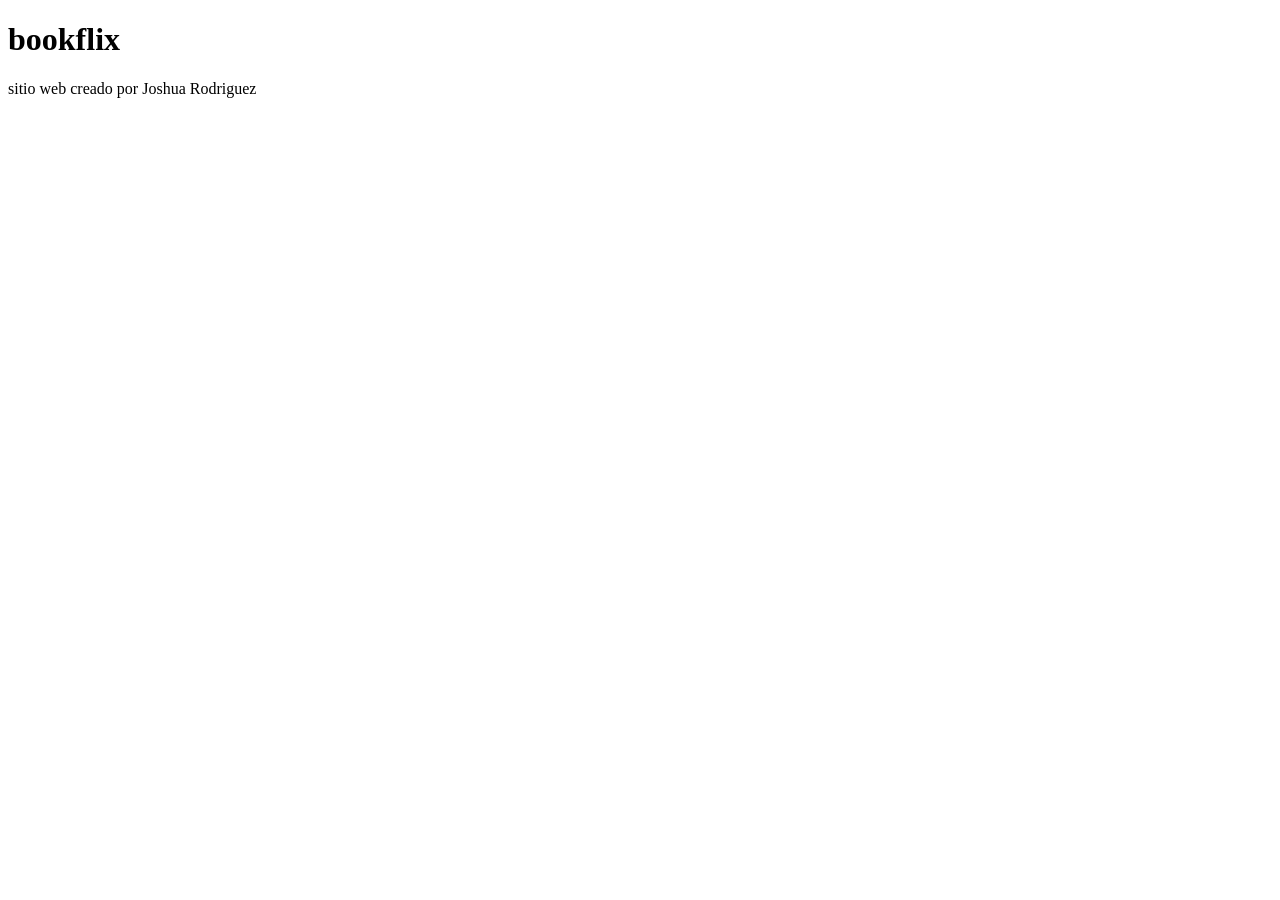
==== index.html @ 7b56e673 "estructura del proyecto" ====
<!DOCTYPE html>
<html lang="es">
<head>
    <meta charset="UTF-8">
    <meta name="viewport" content="width=device-width, initial-scale=1.0">
    <title>pagina</title>
</head>
<body>
<h1>bookflix</h1>
  <p>sitio web creado por Joshua Rodriguez</p>
</body>
</html>
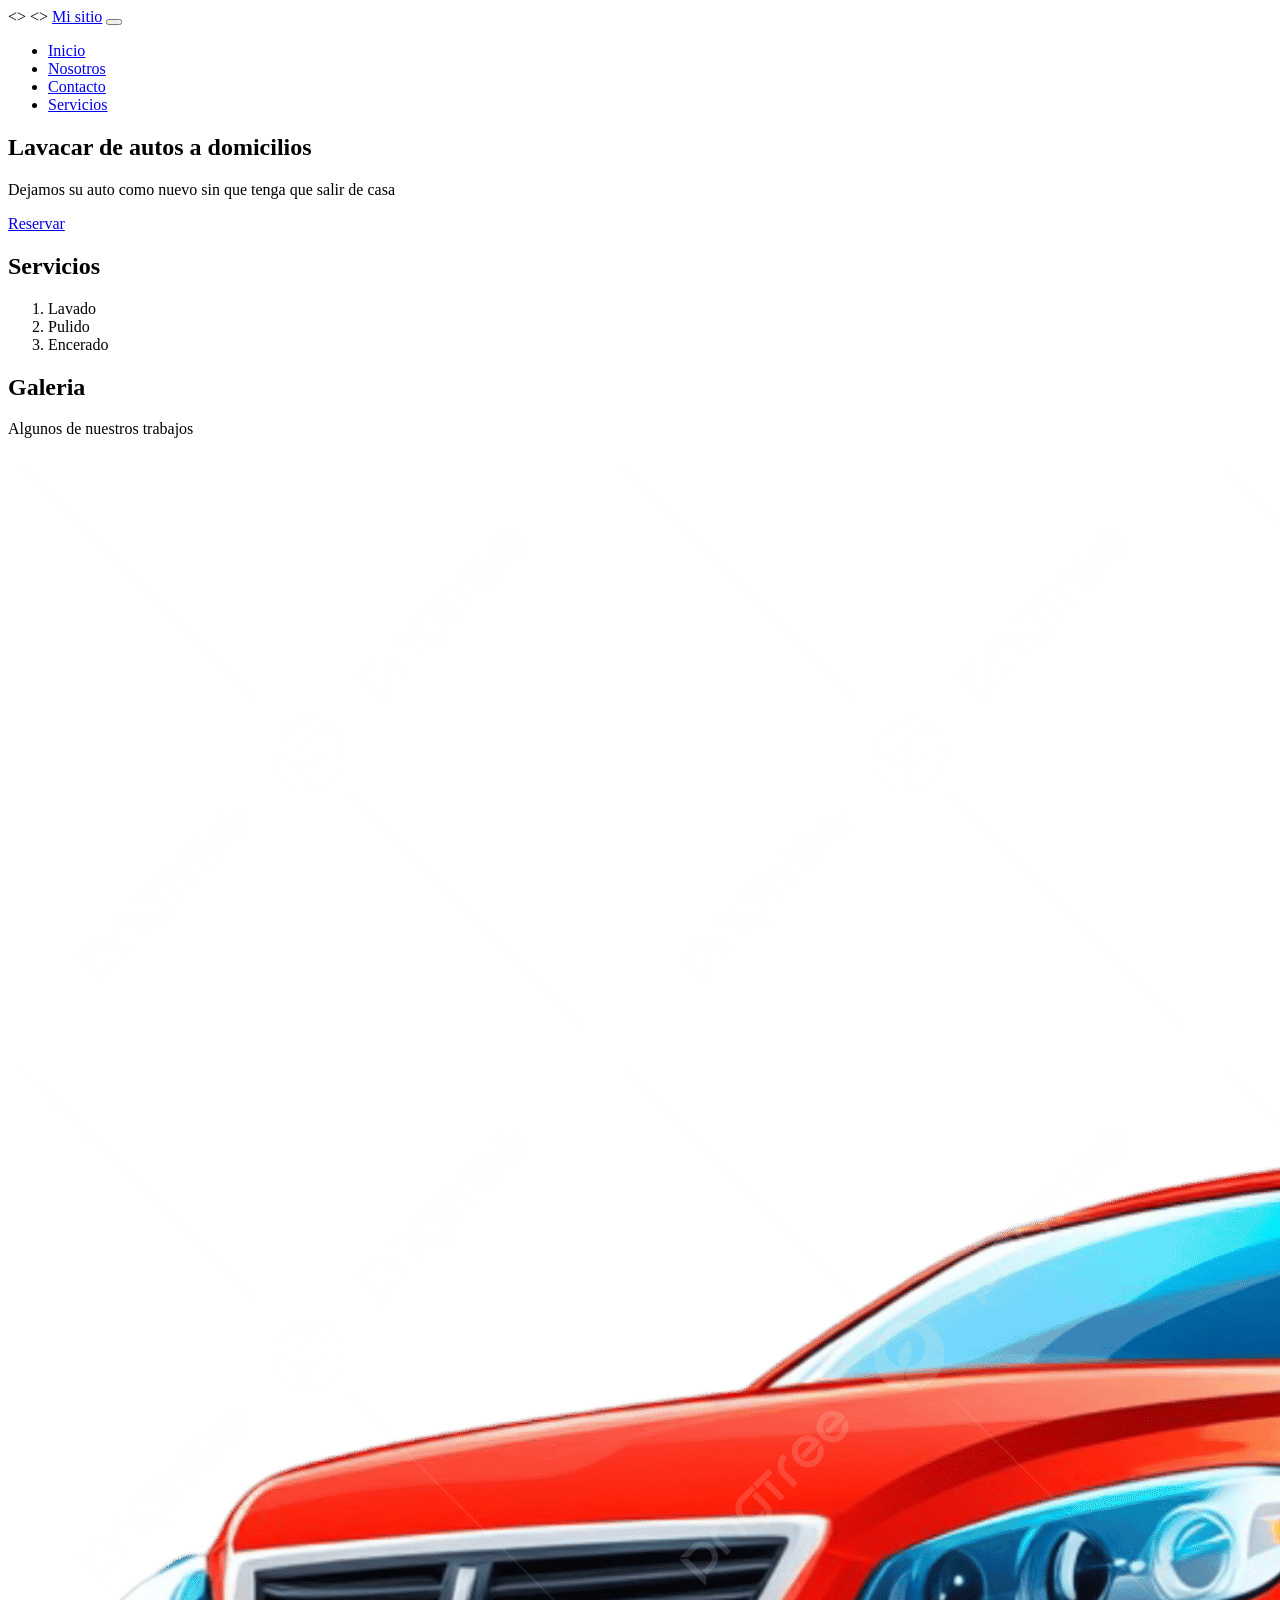
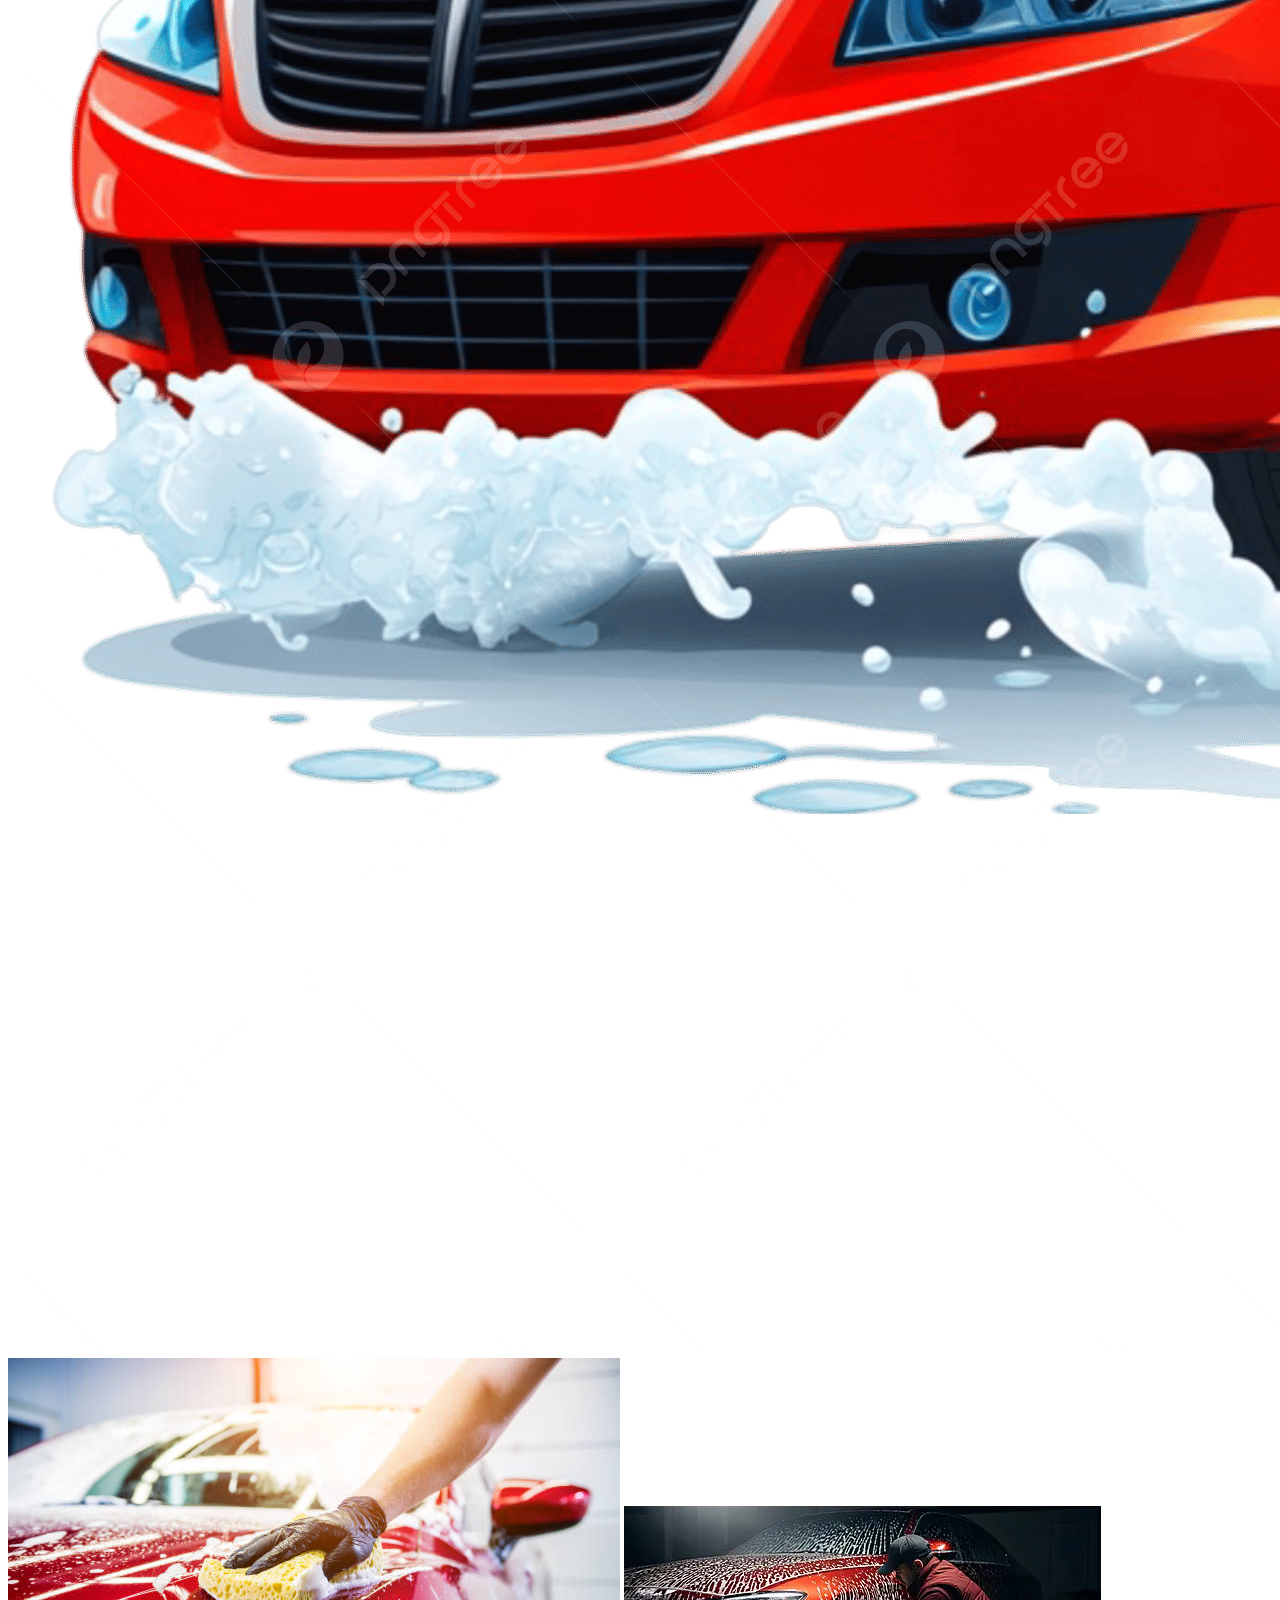
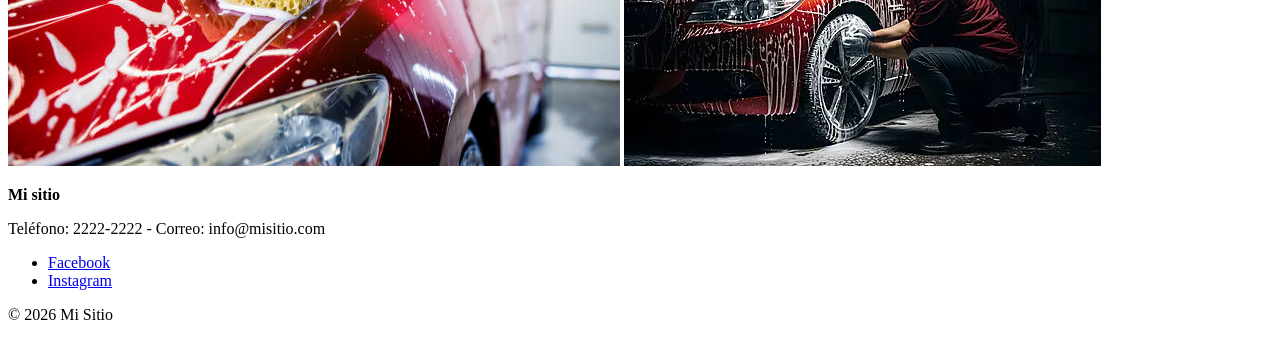
==== commit d6a4d8d4: "segunda clase header formulario contacto y galeria" ====
--- a/index.html
+++ b/index.html
@@ -4,9 +4,79 @@
     <meta charset="UTF-8">
     <meta name="viewport" content="width=device-width, initial-scale=1.0">
     <title>pagina</title>
+    <link rel="stylesheet" href="./ccs/style.css">
+
 </head>
-<body>
-<h1>bookflix</h1>
-  <p>sitio web creado por Joshua Rodriguez</p>
+<>
+<>
+  <a href="index.html" class="logo">Mi sitio</a>
+
+    <button class="hamburguesa" id="btnMenu">
+        <span></span>
+        <span></span>
+        <span></span>
+    </button>
+<nav>
+  <ul>
+    <li><a href="index.html">Inicio</a></li>
+    <li><a href="nosotros.html">Nosotros</a></li>
+    <li><a href="contacto.html">Contacto</a></li>
+    <li><a href="servicios.html">Servicios</a></li>
+  </ul>
+</nav>
+</header>
+<main>
+        <section class="portada">
+        <h1>Lavacar de autos a domicilios</h1>
+        <p>Dejamos su auto como nuevo sin que tenga que salir de casa</p>
+        <a href="contacto.html" class="btn">Reservar</a>
+    </section>
+
+    <section class="servicio">
+        <h2>Servicios</h2>
+        <ol>
+            <li>Lavado</li>
+            <li>Pulido</li>
+            <li>Encerado</li>
+        </ol>
+    </section>
+
+    <section class="galeria">
+
+        <h2>Galeria</h2>
+        <p>Algunos de nuestros trabajos</p>
+<img src="./img/Image20261027210005.png" alt="auto1">
+<img src="./img/Image20261027210009.jpg" alt="auto1">
+<img src="./img/img-3.webp" alt="auto1">
+
+
+
+
+    </section>
+
+
+</main>
+<footer>
+    <div>
+        <p>
+            <strong>Mi sitio</strong>
+        </p>
+        <p>Teléfono: 2222-2222 - Correo: info@misitio.com</p>
+    </div>
+
+    <ul>
+        <li><a href="https://www.facebook.com/" target="_blank">Facebook</a></li>
+        <li><a href="https://www.instagram.com/" target="_blank">Instagram</a></li>
+    </ul>
+
+    <p>&copy; 2026 Mi Sitio</p>
+</footer>
+
+
+
+
+
+<script src="./js/main.js"></script>
+
 </body>
 </html>
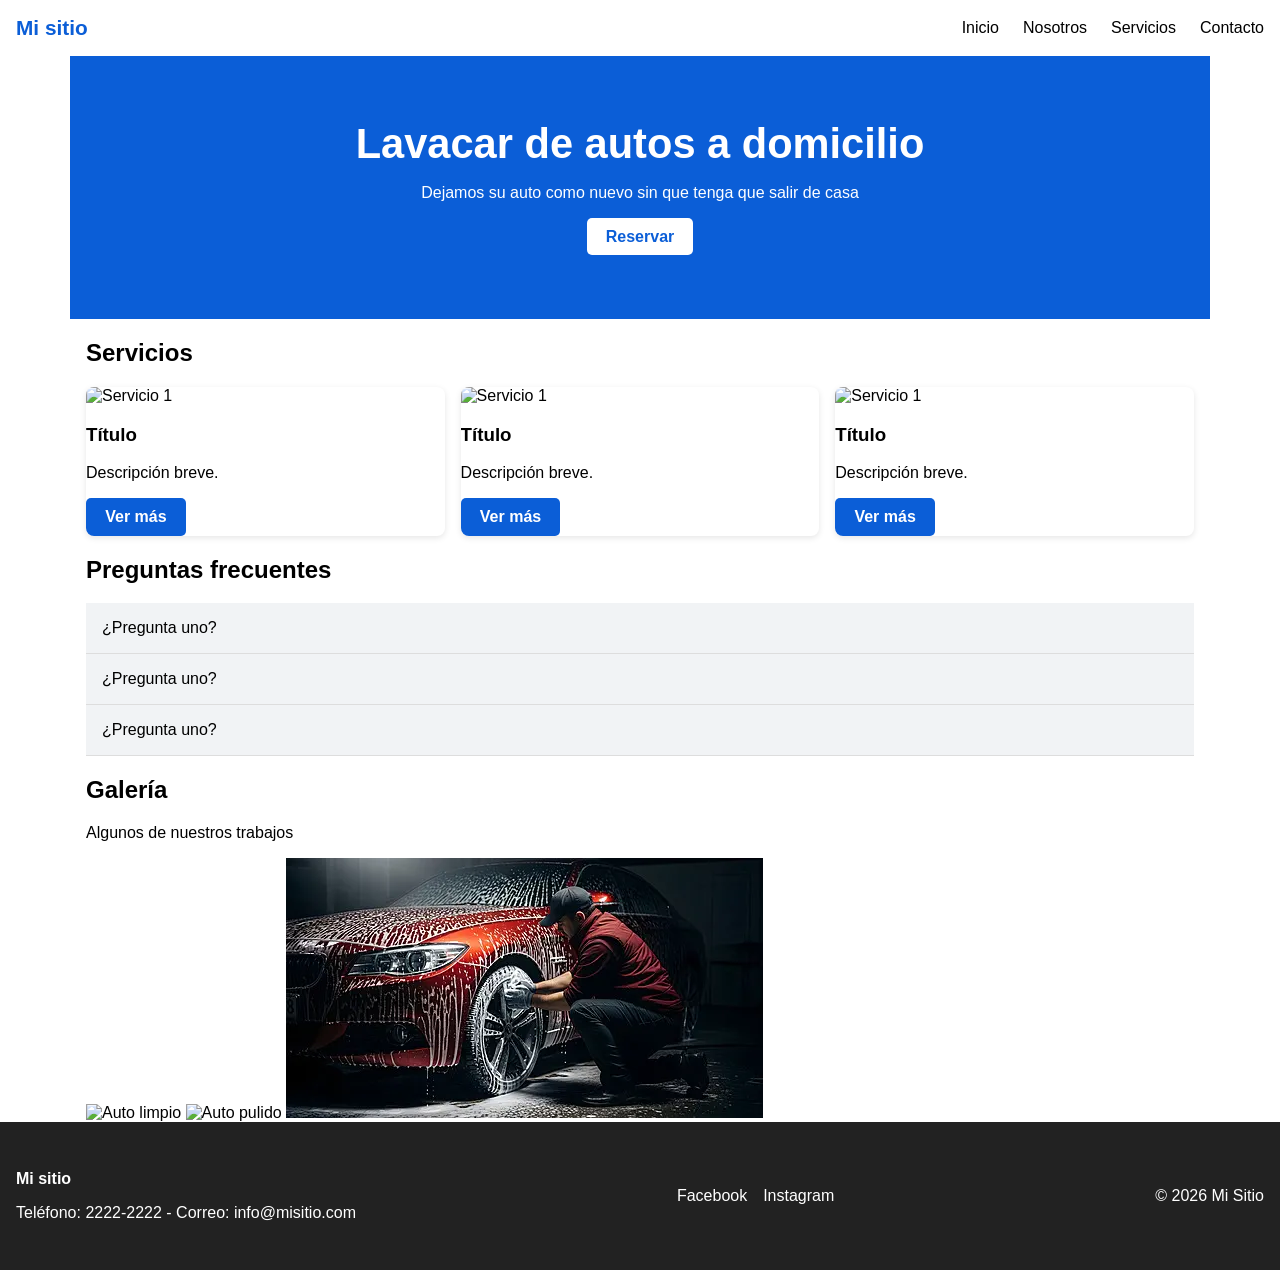
==== commit 3cda2791: "clase 3" ====
--- a/index.html
+++ b/index.html
@@ -3,80 +3,101 @@
 <head>
     <meta charset="UTF-8">
     <meta name="viewport" content="width=device-width, initial-scale=1.0">
-    <title>pagina</title>
-    <link rel="stylesheet" href="./ccs/style.css">
+    <title>Mi pagina</title>  
+    <link rel="stylesheet" href="./css/estilos.css">
 
 </head>
-<>
-<>
-  <a href="index.html" class="logo">Mi sitio</a>
+<body>
+    <header class="header">
+        <a href="index.html"  class="logo">Mi sitio</a>
+        <button class="hamburguesa" id="btnMenu">
+            <span></span>
+            <span></span>
+            <span></span>
+        </button>
+        <nav class="menu">
+            <ul>
+                <li><a href="index.html">Inicio</a></li>
+                <li><a href="nosotros.html">Nosotros</a></li>
+                <li><a href="servicios.html">Servicios</a></li>
+                <li><a href="contacto.html">Contacto</a></li>
+            </ul>
+        </nav>
+    </header>
+    <main>
+        <section class="portada contenedor">
+            <h1>Lavacar de autos a domicilio</h1>
+            <p>Dejamos su auto como nuevo sin que tenga que salir de casa</p>
+            <a href="contacto.html" class="boton">Reservar</a>
+        </section>
+        <section class="servicio contenedor">
+            <h2>Servicios</h2>
+            <div class="cards">
+  <article class="tarjeta">
+    <img src="img/servicio-1.jpg" alt="Servicio 1">
+    <h3>Título</h3>
+    <p>Descripción breve.</p>
+    <a href="#" class="boton">Ver más</a>
+  </article>
+ 
+<article class="tarjeta">
+    <img src="img/servicio-1.jpg" alt="Servicio 1">
+    <h3>Título</h3>
+    <p>Descripción breve.</p>
+    <a href="#" class="boton">Ver más</a>
+  </article>
+ 
 
-    <button class="hamburguesa" id="btnMenu">
-        <span></span>
-        <span></span>
-        <span></span>
-    </button>
-<nav>
-  <ul>
-    <li><a href="index.html">Inicio</a></li>
-    <li><a href="nosotros.html">Nosotros</a></li>
-    <li><a href="contacto.html">Contacto</a></li>
-    <li><a href="servicios.html">Servicios</a></li>
-  </ul>
-</nav>
-</header>
-<main>
-        <section class="portada">
-        <h1>Lavacar de autos a domicilios</h1>
-        <p>Dejamos su auto como nuevo sin que tenga que salir de casa</p>
-        <a href="contacto.html" class="btn">Reservar</a>
-    </section>
+<article class="tarjeta">
+    <img src="img/servicio-1.jpg" alt="Servicio 1">
+    <h3>Título</h3>
+    <p>Descripción breve.</p>
+    <a href="#" class="boton">Ver más</a>
+  </article>
+  <!-- repite el article hasta tener seis tarjetas -->
+</div>
 
-    <section class="servicio">
-        <h2>Servicios</h2>
-        <ol>
-            <li>Lavado</li>
-            <li>Pulido</li>
-            <li>Encerado</li>
-        </ol>
-    </section>
-
-    <section class="galeria">
-
-        <h2>Galeria</h2>
-        <p>Algunos de nuestros trabajos</p>
-<img src="./img/Image20261027210005.png" alt="auto1">
-<img src="./img/Image20261027210009.jpg" alt="auto1">
-<img src="./img/img-3.webp" alt="auto1">
-
-
-
-
-    </section>
-
-
-</main>
-<footer>
-    <div>
-        <p>
-            <strong>Mi sitio</strong>
-        </p>
-        <p>Teléfono: 2222-2222 - Correo: info@misitio.com</p>
+        </section>
+        <section class="preguntas contenedor">
+  <h2>Preguntas frecuentes</h2>
+  <div class="accordion">
+    <div class="item">
+      <button class="titulo">¿Pregunta uno?</button>
+      <div class="contenido"><p>Respuesta uno.</p></div>
     </div>
-
-    <ul>
-        <li><a href="https://www.facebook.com/" target="_blank">Facebook</a></li>
-        <li><a href="https://www.instagram.com/" target="_blank">Instagram</a></li>
-    </ul>
-
-    <p>&copy; 2026 Mi Sitio</p>
-</footer>
-
-
-
-
-
-<script src="./js/main.js"></script>
-
+    <div class="item">
+      <button class="titulo">¿Pregunta uno?</button>
+      <div class="contenido"><p>Respuesta uno.</p></div>
+    </div>
+    <div class="item">
+      <button class="titulo">¿Pregunta uno?</button>
+      <div class="contenido"><p>Respuesta uno.</p></div>
+    </div>
+    <!-- repite .item hasta tener cuatro preguntas -->
+  </div>
+</section>
+        <section class="galeria contenedor">
+            <h2>Galería</h2>
+            <p>Algunos de nuestros trabajos</p>
+            <img src="./img/img-1.png" alt="Auto limpio">
+            <img src="./img/img-2.jpg" alt="Auto pulido">
+            <img src="./img/img-3.webp" alt="Auto encerado">
+            
+        </section>
+    </main> 
+    <footer class="footer">
+        <div>
+            <p>
+                <strong>Mi sitio</strong>
+            </p>
+            <p>Teléfono: 2222-2222 - Correo: info@misitio.com</p>
+        </div>
+        <ul class="redes">
+            <li><a href="https://www.facebook.com/" target="_blank" >Facebook</a></li>
+            <li><a href="https://www.instagram.com/" target="_blank" >Instagram</a></li>  
+        </ul>
+        <p>&copy; 2026 Mi Sitio</p>
+    </footer>
+    <script src="./js/main.js"></script>
 </body>
 </html>
--- a/css/estilos.css
+++ b/css/estilos.css
@@ -0,0 +1,177 @@
+/* Reset de estilos */
+*{
+    box-sizing: border-box;
+}
+body{
+    margin: 0;
+    font-family:Arial, Helvetica, sans-serif;
+    color: var(--color-texto);
+}
+
+:root{
+    --color-principal: #0b5ed7;
+    --color-texto: #000000;
+    --ancho-max:1140px 
+}
+.contenedor{
+    width: 100%;
+    max-width: var(--ancho-max);
+    margin: 0 auto;
+    padding: 0 1rem;
+}
+/* Estilos del header */
+.header{
+    display: flex;
+    justify-content:space-between;
+    align-items: center;
+    padding: 1rem;
+}
+
+.logo{
+    font-size: 1.3rem;
+    font-weight:bolder;
+    color: var(--color-principal);
+    text-decoration:none;
+
+}
+.menu ul{
+display: flex;
+gap: 1.5rem;
+list-style:none;
+margin: 0;
+padding: 0;
+}
+
+.menu a{
+    color: var(--color-texto);
+text-decoration:none;
+}
+
+.menu a:hover{
+    color: var(--color-principal);
+}
+
+.hamburguesa{
+  display:flex;
+  flex-direction:column;
+  gap: 5px;
+  padding: 0.5rem;
+  background:none;
+  border:0;
+  cursor:pointer;
+
+}
+
+.hamburguesa span{
+    display:block;
+    width: 26px;
+    height:3px;
+    background-color:var(--color-texto);
+    border-radius: 2px;
+    transition: transform .2s, opacity .2s; /*animar en clase 4*/
+}
+
+/*Portada */
+
+.portada{
+    padding: 3rem 1rem;
+    text-align:center;
+    background-color: var(--color-principal);
+    color: #fff;
+}
+
+.portada h1{
+    margin: 0 0 1rem;
+    font-size: 1.8rem;
+}
+.boton{
+display:inline-block;
+padding: 0.6rem 1.2rem;
+background-color: var(--color-principal);
+color: #fff;
+text-decoration:none;
+border-radius: 5px;
+font-weight: bold;
+}
+
+.portada .boton{
+    background-color: #fff;
+    color: var(--color-principal);
+}
+
+/*footer*/
+.footer{
+    display:flex;
+    flex-direction:column;
+    gap: 1rem;
+    padding: 2rem 1rem;
+    background-color: #222;
+    color: #fff;
+    text-align:center;
+}
+
+footer a{
+    color: #fff;
+    text-decoration:none;
+
+}
+
+.redes{
+    display:flex;
+    justify-content:center;
+    gap: 1rem;
+    list-style:none;
+    margin:0;
+    padding:0;
+}.cards { display: flex; flex-wrap: wrap; gap: 1rem; }
+
+.tarjeta {
+  width: 100%;
+  background: #fff;
+  border-radius: 8px;
+  box-shadow: 0 2px 6px rgba(0,0,0,.1);
+  overflow: hidden;
+  transition: transform .2s;
+}
+.tarjeta:hover { transform: translateY(-4px); }
+
+@media (min-width: 701px) { .tarjeta { width: calc(50% - .5rem); } }
+@media (min-width: 991px) { .tarjeta { width: calc(33.333% - .67rem); } }
+
+.accordion .titulo {
+  width: 100%;
+  padding: 1rem;
+  text-align: left;
+  font-size: 1rem;
+  background: #f1f3f5;
+  border: 0;
+  border-bottom: 1px solid #ddd;
+  cursor: pointer;
+}
+
+.accordion .contenido { display: none; padding: 0 1rem; }
+.accordion .item.activo .contenido { display: block; }
+
+
+/* base: celular */
+.menu { display: none; }        /* lo abrirá la hamburguesa */
+
+@media (min-width: 501px) {
+  .portada h1 { font-size: 2.1rem; }
+}
+
+@media (min-width: 701px) {
+  .portada { padding: 4rem 2rem; }
+  .footer {
+    flex-direction: row;
+    justify-content: space-between;
+    align-items: center;
+    text-align: left;
+  }
+}
+
+@media (min-width: 991px) {
+  .menu { display: block; }       /* menú normal en pantalla grande */
+  .hamburguesa { display: none; }
+  .portada h1 { font-size: 2.6rem; }
+}
